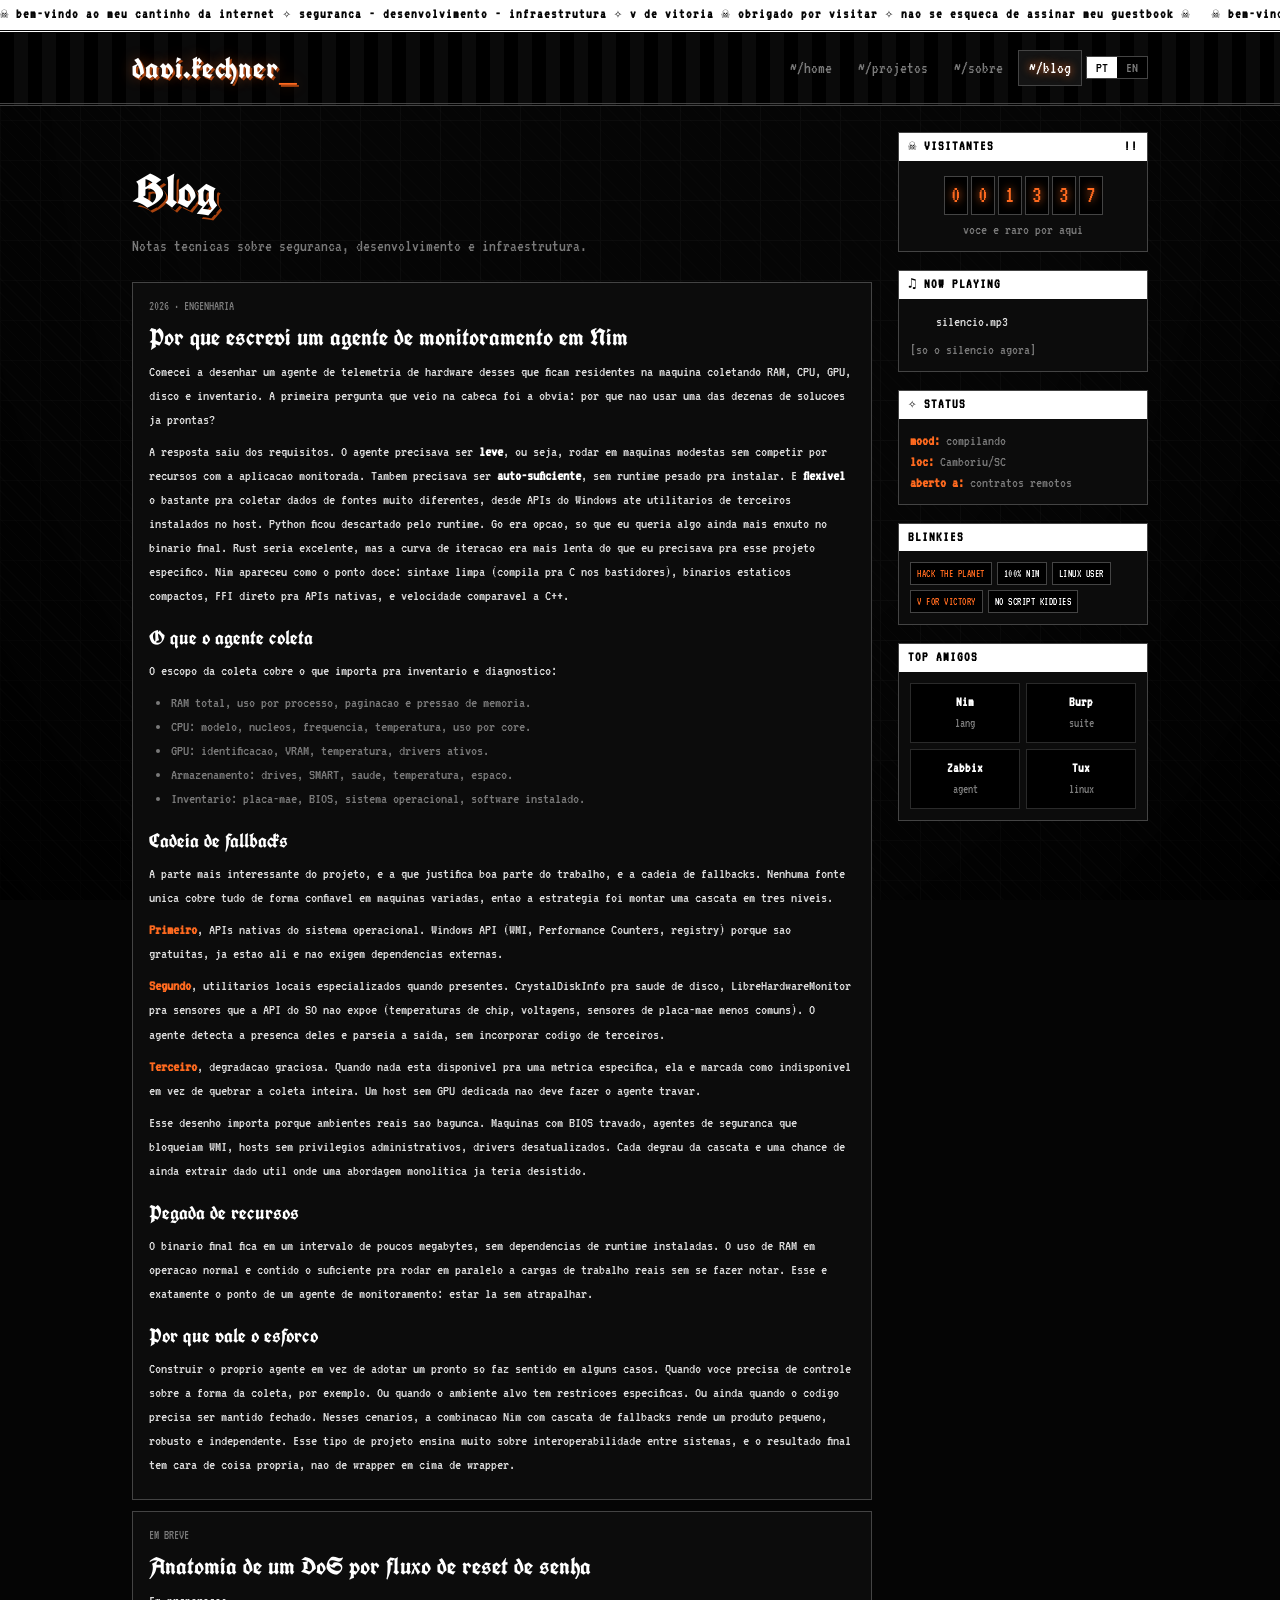
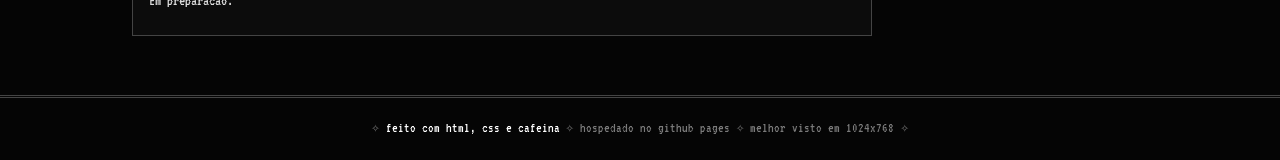
==== blog.html @ 02ca0ab0 "Add files via upload" ====
<!DOCTYPE html>
<html lang="pt-BR">
<head>
<meta charset="UTF-8">
<meta name="viewport" content="width=device-width,initial-scale=1">
<title>blog.html &#x2620; Davi Kechner</title>
<link rel="preconnect" href="https://fonts.googleapis.com">
<link href="https://fonts.googleapis.com/css2?family=UnifrakturCook:wght@700&family=VT323&display=swap" rel="stylesheet">
<link rel="stylesheet" href="style.css">
</head>
<body>
<div class="tickerbar">
  <span class="run" data-lang="pt"><span class="marquee">&#x2620; bem-vindo ao meu cantinho da internet &#x2727; seguranca - desenvolvimento - infraestrutura &#x2727; v de vitoria &#x2620; obrigado por visitar &#x2727; nao se esqueca de assinar meu guestbook &#x2620;&nbsp;&nbsp;&nbsp;&#x2620; bem-vindo ao meu cantinho da internet &#x2727; seguranca - desenvolvimento - infraestrutura &#x2727; v de vitoria &#x2620; obrigado por visitar &#x2727; nao se esqueca de assinar meu guestbook &#x2620;&nbsp;&nbsp;&nbsp;</span></span>
  <span class="run" data-lang="en"><span class="marquee">&#x2620; welcome to my corner of the web &#x2727; security - development - infrastructure &#x2727; v for victory &#x2620; thanks for visiting &#x2727; don't forget to sign my guestbook &#x2620;&nbsp;&nbsp;&nbsp;&#x2620; welcome to my corner of the web &#x2727; security - development - infrastructure &#x2727; v for victory &#x2620; thanks for visiting &#x2727; don't forget to sign my guestbook &#x2620;&nbsp;&nbsp;&nbsp;</span></span>
</div>
<nav>
  <div class="nav-inner">
    <a href="index.html" class="brand" style="text-decoration:none">davi.kechner<span class="blink">_</span></a>
    <div class="nav-links">
      <a href="index.html"><span data-lang="pt" class="show">~/home</span><span data-lang="en">~/home</span></a><a href="projects.html"><span data-lang="pt" class="show">~/projetos</span><span data-lang="en">~/projects</span></a><a href="about.html"><span data-lang="pt" class="show">~/sobre</span><span data-lang="en">~/about</span></a><a href="blog.html"><span data-lang="pt" class="show">~/blog</span><span data-lang="en">~/blog</span></a>
      <div class="lang-toggle">
        <button data-set="pt" class="active">PT</button>
        <button data-set="en">EN</button>
      </div>
    </div>
  </div>
</nav>
<div class="wrap">
  <div class="layout">
    <main>
<section>
  <h2 class="page-title"><span data-lang="pt" class="show">Blog</span><span data-lang="en">Blog</span></h2>
  <p class="page-intro"><span data-lang="pt" class="show">Notas tecnicas sobre seguranca, desenvolvimento e infraestrutura.</span><span data-lang="en">Technical notes on security, development and infrastructure.</span></p>

  <article class="post">
    <div class="date"><span data-lang="pt" class="show">2026 &#xB7; engenharia</span><span data-lang="en">2026 &#xB7; engineering</span></div>
    <h3><span data-lang="pt" class="show">Por que escrevi um agente de monitoramento em Nim</span><span data-lang="en">Why I wrote a monitoring agent in Nim</span></h3>
    <div data-lang="pt" class="show">
      <p>Comecei a desenhar um agente de telemetria de hardware desses que ficam residentes na maquina coletando RAM, CPU, GPU, disco e inventario. A primeira pergunta que veio na cabeca foi a obvia: por que nao usar uma das dezenas de solucoes ja prontas?</p>
      <p>A resposta saiu dos requisitos. O agente precisava ser <b>leve</b>, ou seja, rodar em maquinas modestas sem competir por recursos com a aplicacao monitorada. Tambem precisava ser <b>auto-suficiente</b>, sem runtime pesado pra instalar. E <b>flexivel</b> o bastante pra coletar dados de fontes muito diferentes, desde APIs do Windows ate utilitarios de terceiros instalados no host. Python ficou descartado pelo runtime. Go era opcao, so que eu queria algo ainda mais enxuto no binario final. Rust seria excelente, mas a curva de iteracao era mais lenta do que eu precisava pra esse projeto especifico. Nim apareceu como o ponto doce: sintaxe limpa (compila pra C nos bastidores), binarios estaticos compactos, FFI direto pra APIs nativas, e velocidade comparavel a C++.</p>

      <h4 style="font-family:var(--black);color:#fff;font-size:20px;margin:14px 0 6px">O que o agente coleta</h4>
      <p>O escopo da coleta cobre o que importa pra inventario e diagnostico:</p>
      <ul style="margin:6px 0 10px 22px;color:var(--ink-dim)">
        <li>RAM total, uso por processo, paginacao e pressao de memoria.</li>
        <li>CPU: modelo, nucleos, frequencia, temperatura, uso por core.</li>
        <li>GPU: identificacao, VRAM, temperatura, drivers ativos.</li>
        <li>Armazenamento: drives, SMART, saude, temperatura, espaco.</li>
        <li>Inventario: placa-mae, BIOS, sistema operacional, software instalado.</li>
      </ul>

      <h4 style="font-family:var(--black);color:#fff;font-size:20px;margin:14px 0 6px">Cadeia de fallbacks</h4>
      <p>A parte mais interessante do projeto, e a que justifica boa parte do trabalho, e a cadeia de fallbacks. Nenhuma fonte unica cobre tudo de forma confiavel em maquinas variadas, entao a estrategia foi montar uma cascata em tres niveis.</p>
      <p><b style="color:var(--ember)">Primeiro</b>, APIs nativas do sistema operacional. Windows API (WMI, Performance Counters, registry) porque sao gratuitas, ja estao ali e nao exigem dependencias externas.</p>
      <p><b style="color:var(--ember)">Segundo</b>, utilitarios locais especializados quando presentes. CrystalDiskInfo pra saude de disco, LibreHardwareMonitor pra sensores que a API do SO nao expoe (temperaturas de chip, voltagens, sensores de placa-mae menos comuns). O agente detecta a presenca deles e parseia a saida, sem incorporar codigo de terceiros.</p>
      <p><b style="color:var(--ember)">Terceiro</b>, degradacao graciosa. Quando nada esta disponivel pra uma metrica especifica, ela e marcada como indisponivel em vez de quebrar a coleta inteira. Um host sem GPU dedicada nao deve fazer o agente travar.</p>
      <p>Esse desenho importa porque ambientes reais sao bagunca. Maquinas com BIOS travado, agentes de seguranca que bloqueiam WMI, hosts sem privilegios administrativos, drivers desatualizados. Cada degrau da cascata e uma chance de ainda extrair dado util onde uma abordagem monolitica ja teria desistido.</p>

      <h4 style="font-family:var(--black);color:#fff;font-size:20px;margin:14px 0 6px">Pegada de recursos</h4>
      <p>O binario final fica em um intervalo de poucos megabytes, sem dependencias de runtime instaladas. O uso de RAM em operacao normal e contido o suficiente pra rodar em paralelo a cargas de trabalho reais sem se fazer notar. Esse e exatamente o ponto de um agente de monitoramento: estar la sem atrapalhar.</p>

      <h4 style="font-family:var(--black);color:#fff;font-size:20px;margin:14px 0 6px">Por que vale o esforco</h4>
      <p>Construir o proprio agente em vez de adotar um pronto so faz sentido em alguns casos. Quando voce precisa de controle sobre a forma da coleta, por exemplo. Ou quando o ambiente alvo tem restricoes especificas. Ou ainda quando o codigo precisa ser mantido fechado. Nesses cenarios, a combinacao Nim com cascata de fallbacks rende um produto pequeno, robusto e independente. Esse tipo de projeto ensina muito sobre interoperabilidade entre sistemas, e o resultado final tem cara de coisa propria, nao de wrapper em cima de wrapper.</p>
    </div>
    <div data-lang="en">
      <p>I started designing a hardware telemetry agent, the kind that stays resident on the machine collecting RAM, CPU, GPU, disk and inventory data. The obvious first question came up: why not use one of the dozens of off-the-shelf solutions?</p>
      <p>The answer came from the requirements. The agent had to be <b>lightweight</b>, meaning it should run on modest hardware without competing for resources with the monitored application. It also had to be <b>self-contained</b>, with no heavy runtime to install. And <b>flexible</b> enough to pull data from very different sources, from Windows APIs all the way to third-party utilities installed on the host. Python was out because of the runtime. Go was an option, but I wanted something even leaner in the final binary. Rust would have been excellent, but the iteration curve was slower than I needed for this specific project. Nim hit the sweet spot: clean syntax (it compiles to C under the hood), compact static binaries, direct FFI to native APIs, and speed comparable to C++.</p>

      <h4 style="font-family:var(--black);color:#fff;font-size:20px;margin:14px 0 6px">What the agent collects</h4>
      <p>The collection scope covers what matters for inventory and diagnostics:</p>
      <ul style="margin:6px 0 10px 22px;color:var(--ink-dim)">
        <li>RAM: total, per-process usage, paging and memory pressure.</li>
        <li>CPU: model, cores, frequency, temperature, per-core usage.</li>
        <li>GPU: identification, VRAM, temperature, active drivers.</li>
        <li>Storage: drives, SMART, health, temperature, free space.</li>
        <li>Inventory: motherboard, BIOS, OS, installed software.</li>
      </ul>

      <h4 style="font-family:var(--black);color:#fff;font-size:20px;margin:14px 0 6px">Fallback chain</h4>
      <p>The most interesting part of the project, and what justifies a lot of the work, is the fallback chain. No single source reliably covers everything across varied machines, so the strategy was to build a three-tier cascade.</p>
      <p><b style="color:var(--ember)">First</b>, native OS APIs. Windows API (WMI, Performance Counters, registry) because they're free, already there, and don't require external dependencies.</p>
      <p><b style="color:var(--ember)">Second</b>, specialized local utilities when present. CrystalDiskInfo for disk health, LibreHardwareMonitor for sensor data the OS API doesn't expose (chip temperatures, voltages, less common motherboard sensors). The agent detects their presence and parses their output, without bundling third-party code.</p>
      <p><b style="color:var(--ember)">Third</b>, graceful degradation. When nothing is available for a specific metric, it gets marked as unavailable instead of breaking the whole collection. A host with no dedicated GPU shouldn't lock up the agent.</p>
      <p>This design matters because real environments are messy. Machines with locked BIOS, security agents that block WMI, hosts without admin privileges, outdated drivers. Each step in the cascade is a chance to still extract useful data where a monolithic approach would have already given up.</p>

      <h4 style="font-family:var(--black);color:#fff;font-size:20px;margin:14px 0 6px">Resource footprint</h4>
      <p>The final binary sits in the low single-digit megabytes, with no runtime dependencies installed. RAM usage in normal operation stays low enough to run alongside real workloads without making itself noticed. That's exactly the point of a monitoring agent: being there without getting in the way.</p>

      <h4 style="font-family:var(--black);color:#fff;font-size:20px;margin:14px 0 6px">Why it's worth the effort</h4>
      <p>Writing your own agent instead of adopting a pre-built one only makes sense in a few cases. When you need control over the shape of collection, for instance. Or when the target environment has specific constraints. Or when the code needs to be kept closed. In those cases, the Nim plus fallback-cascade combo yields a small, robust, independent product. This kind of project teaches a lot about cross-system interoperability, and the final result feels like something of your own, not a wrapper on top of a wrapper.</p>
    </div>
  </article>

  <article class="post"><div class="date"><span data-lang="pt" class="show">em breve</span><span data-lang="en">coming soon</span></div>
    <h3><span data-lang="pt" class="show">Anatomia de um DoS por fluxo de reset de senha</span><span data-lang="en">Anatomy of a password-reset flow DoS</span></h3>
    <p><span data-lang="pt" class="show">Em preparacao.</span><span data-lang="en">In preparation.</span></p></article>
</section>
</main>
    
<aside class="sidebar">
  <div class="widget">
    <div class="wt"><span><span data-lang="pt" class="show">&#x2620; visitantes</span><span data-lang="en">&#x2620; visitors</span></span><span>!!</span></div>
    <div class="wb">
      <div class="counter">
        <span>0</span><span>0</span><span>1</span><span>3</span><span>3</span><span>7</span>
      </div>
      <p style="text-align:center"><span data-lang="pt" class="show">voce e raro por aqui</span><span data-lang="en">you are a rare one</span></p>
    </div>
  </div>
  <div class="widget">
    <div class="wt"><span>&#x266B; now playing</span></div>
    <div class="wb">
      <div class="nowplaying">
        <span class="eq"><i></i><i></i><i></i><i></i></span>
        <span>silencio.mp3</span>
      </div>
      <p style="margin-top:6px"><span data-lang="pt" class="show">[so o silencio agora]</span><span data-lang="en">[silence, for now]</span></p>
    </div>
  </div>
  <div class="widget">
    <div class="wt"><span>&#x2727; status</span></div>
    <div class="wb">
      <p><b style="color:#ff6a1f">mood:</b> <span data-lang="pt" class="show">compilando</span><span data-lang="en">compiling</span><br>
      <b style="color:#ff6a1f">loc:</b> Camboriu/SC<br>
      <b style="color:#ff6a1f"><span data-lang="pt" class="show">aberto a</span><span data-lang="en">open to</span>:</b> <span data-lang="pt" class="show">contratos remotos</span><span data-lang="en">remote contracts</span></p>
    </div>
  </div>
  <div class="widget">
    <div class="wt"><span>blinkies</span></div>
    <div class="wb">
      <div class="blinkies">
        <span class="blinkie on">hack the planet</span>
        <span class="blinkie">100% nim</span>
        <span class="blinkie">linux user</span>
        <span class="blinkie on">v for victory</span>
        <span class="blinkie">no script kiddies</span>
      </div>
    </div>
  </div>
  <div class="widget">
    <div class="wt"><span><span data-lang="pt" class="show">top amigos</span><span data-lang="en">top friends</span></span></div>
    <div class="wb">
      <div class="friends">
        <div class="friend"><b>Nim</b>lang</div>
        <div class="friend"><b>Burp</b>suite</div>
        <div class="friend"><b>Zabbix</b>agent</div>
        <div class="friend"><b>Tux</b>linux</div>
      </div>
    </div>
  </div>
</aside>

  </div>
</div>
<footer>
  <div class="wrap">
    <span data-lang="pt" class="show">&#x2727; <span class="glitter">feito com html, css e cafeina</span> &#x2727; hospedado no github pages &#x2727; melhor visto em 1024x768 &#x2727;</span>
    <span data-lang="en">&#x2727; <span class="glitter">built with html, css and caffeine</span> &#x2727; hosted on github pages &#x2727; best viewed in 1024x768 &#x2727;</span>
  </div>
</footer>
<script src="app.js"></script>
</body>
</html>
---- style.css ----
/* ===== Davi Kechner — TERMINAL // Gothic Y2K MySpace ===== */
:root{
  --bg:#050505;
  --bg-panel:#0c0c0c;
  --bg-elev:#141414;
  --line:#2a2a2a;
  --line-bright:#444;
  --ink:#dcdcdc;
  --ink-dim:#7a7a7a;
  --white:#ffffff;
  --ember:#ff6a1f;
  --ember-dim:#a8430f;
  --mono:'VT323','DejaVu Sans Mono',ui-monospace,monospace;
  --black:'UnifrakturCook','Times New Roman',serif;
  --maxw:1060px;
}
*{margin:0;padding:0;box-sizing:border-box}
html{scroll-behavior:smooth}
body{
  background:var(--bg);color:var(--ink);
  font-family:var(--mono);font-size:19px;line-height:1.55;
}
body::before{
  content:"";position:fixed;inset:0;pointer-events:none;z-index:0;
  background-image:
    linear-gradient(var(--line) 1px,transparent 1px),
    linear-gradient(90deg,var(--line) 1px,transparent 1px);
  background-size:40px 40px;opacity:.22;
}
body::after{
  content:"";position:fixed;inset:0;pointer-events:none;z-index:0;
  background:
    repeating-linear-gradient(45deg,transparent 0 9px,rgba(255,255,255,.012) 9px 10px),
    radial-gradient(ellipse at 50% 0%,transparent 55%,rgba(0,0,0,.85) 100%);
}
.wrap{max-width:var(--maxw);margin:0 auto;padding:0 22px;position:relative;z-index:1}
a{color:var(--white);text-decoration:underline;text-underline-offset:3px}
a:hover{color:var(--ember);text-shadow:0 0 8px var(--ember-dim)}

.tickerbar{
  background:var(--white);color:var(--bg);font-size:14px;
  overflow:hidden;white-space:nowrap;border-bottom:3px double var(--bg);
  position:relative;z-index:60;padding:4px 0;
}
.tickerbar .run{display:none}
.tickerbar .run.show{display:block;font-weight:bold;letter-spacing:1px}
.tickerbar .run.show .marquee{
  display:inline-block;animation:scroll 50s linear infinite;will-change:transform;
}
@keyframes scroll{from{transform:translateX(0)}to{transform:translateX(-50%)}}

nav{
  border-bottom:3px double var(--line-bright);
  background:repeating-linear-gradient(90deg,#000 0 14px,#0a0a0a 14px 28px);
  position:sticky;top:0;z-index:50;
}
.nav-inner{
  max-width:var(--maxw);margin:0 auto;padding:12px 22px;
  display:flex;align-items:center;justify-content:space-between;gap:14px;flex-wrap:wrap;
}
.brand{
  font-family:var(--black);font-size:30px;color:var(--white);
  text-shadow:2px 2px 0 var(--ember-dim),0 0 14px rgba(255,106,31,.4);letter-spacing:1px;
}
.brand .blink{animation:blink 1s steps(1) infinite;color:var(--ember)}
@keyframes blink{50%{opacity:0}}
.nav-links{display:flex;gap:4px;flex-wrap:wrap;align-items:center}
.nav-links a{
  color:var(--ink-dim);padding:4px 10px;font-size:17px;text-decoration:none;
  border:1px solid transparent;
}
.nav-links a:hover,.nav-links a.active{
  color:var(--white);border:1px solid var(--line-bright);
  background:var(--bg-elev);text-shadow:0 0 8px var(--ember);
}
.lang-toggle{display:flex;border:1px solid var(--line-bright)}
.lang-toggle button{
  background:#000;border:none;color:var(--ink-dim);font-family:var(--mono);
  font-size:15px;padding:3px 9px;cursor:pointer;
}
.lang-toggle button.active{background:var(--white);color:#000}

.layout{display:grid;grid-template-columns:1fr 250px;gap:26px;padding-top:26px}
.sidebar{display:flex;flex-direction:column;gap:18px}
.widget{border:1px solid var(--line-bright);background:var(--bg-panel)}
.widget .wt{
  background:var(--white);color:#000;font-weight:bold;font-size:14px;
  padding:3px 9px;letter-spacing:1px;text-transform:uppercase;
  display:flex;justify-content:space-between;
}
.widget .wb{padding:11px}
.widget .wb p{font-size:15px;color:var(--ink-dim);line-height:1.4}
.counter{display:flex;gap:3px;justify-content:center;margin:4px 0}
.counter span{
  background:#000;color:var(--ember);border:1px solid var(--line-bright);
  font-family:var(--mono);font-size:24px;width:24px;text-align:center;
  text-shadow:0 0 8px var(--ember);
}
.nowplaying{display:flex;align-items:center;gap:8px;font-size:15px}
.eq{display:flex;gap:2px;align-items:flex-end;height:16px}
.eq i{width:3px;background:var(--ember);animation:eq .9s ease-in-out infinite}
.eq i:nth-child(2){animation-delay:.2s}.eq i:nth-child(3){animation-delay:.4s}
.eq i:nth-child(4){animation-delay:.1s}
@keyframes eq{0%,100%{height:4px}50%{height:16px}}
.blinkies{display:flex;flex-wrap:wrap;gap:5px}
.blinkie{
  font-size:11px;padding:2px 6px;border:1px solid var(--line-bright);
  background:#000;color:var(--white);text-transform:uppercase;letter-spacing:.5px;
}
.blinkie.on{animation:blink 1.3s steps(1) infinite;color:var(--ember)}
.friends{display:grid;grid-template-columns:1fr 1fr;gap:6px}
.friend{
  border:1px solid var(--line);text-align:center;padding:8px 4px;font-size:13px;
  color:var(--ink-dim);background:#000;
}
.friend b{display:block;color:var(--white);font-size:14px}

.hero{padding:22px 0 8px}
.term-card{border:1px solid var(--line-bright);background:var(--bg-panel)}
.term-bar{
  background:var(--white);color:#000;padding:5px 11px;display:flex;
  align-items:center;gap:6px;font-size:14px;font-weight:bold;
}
.dot{width:11px;height:11px;border:1px solid #000}
.dot.r{background:#000}.dot.y{background:#888}.dot.g{background:#fff}
.term-title{margin-left:6px}
.term-body{padding:22px}
.term-line .pr{color:var(--ember)}
.term-line .pth{color:var(--white)}
.hero h1{
  font-family:var(--black);color:var(--white);font-size:54px;line-height:1.12;
  margin:8px 0 10px;text-shadow:0 0 18px var(--ember-dim);
}
.hero .sub{
  color:var(--ember);font-size:21px;margin-bottom:12px;
  text-shadow:0 0 10px var(--ember-dim);
}
.hero p.bio{color:var(--ink-dim);max-width:58ch;margin-bottom:16px;font-size:17px}
.cta-row{display:flex;gap:10px;flex-wrap:wrap}
.btn{
  font-family:var(--mono);font-size:17px;padding:6px 16px;cursor:pointer;
  border:1px solid var(--white);color:var(--white);background:#000;text-decoration:none;
}
.btn:hover{background:var(--white);color:#000;box-shadow:0 0 14px var(--ember)}
.btn.ghost{border-color:var(--line-bright);color:var(--ink-dim)}
.btn.ghost:hover{background:var(--ember);color:#000;border-color:var(--ember)}

section{padding:24px 0}
.sec-head{
  font-family:var(--black);font-size:26px;color:var(--white);margin-bottom:16px;
  border-bottom:3px double var(--line-bright);padding-bottom:5px;
  text-shadow:2px 2px 0 var(--ember-dim);
}
.sec-head::before{content:"\2727 ";color:var(--ember)}
h2.page-title{
  font-family:var(--black);color:var(--white);font-size:46px;margin-bottom:6px;
  text-shadow:3px 3px 0 #000,5px 5px 0 var(--ember-dim);
}
.page-intro{color:var(--ink-dim);margin-bottom:22px;max-width:66ch;font-size:17px}

.grid{display:grid;gap:14px}
.grid.cols-2{grid-template-columns:repeat(2,1fr)}
.grid.cols-3{grid-template-columns:repeat(3,1fr)}
.card{
  border:1px solid var(--line-bright);background:var(--bg-panel);padding:16px;
  position:relative;
}
.card::before{
  content:"\2727";position:absolute;top:-9px;left:-9px;color:var(--white);
  background:#000;font-size:14px;padding:0 3px;
}
.card:hover{border-color:var(--ember);box-shadow:0 0 0 1px var(--ember),0 0 18px rgba(255,106,31,.25)}
.card h3{font-family:var(--black);color:var(--white);font-size:23px;margin-bottom:2px}
.card .meta{color:var(--ember);font-size:14px;margin-bottom:7px}
.card p{color:var(--ink-dim);font-size:15.5px}
.tag-row{display:flex;flex-wrap:wrap;gap:5px;margin-top:11px}
.tag{font-size:13px;color:#000;background:var(--white);padding:1px 7px;border:1px solid #000}

.skill-block{margin-bottom:9px;font-size:16px}
.skill-block .k{color:var(--ember)}
.skill-block .k::after{content:" \00BB ";color:var(--ink-dim)}

.tl-item{
  border-left:3px double var(--line-bright);padding:0 0 16px 16px;position:relative;
}
.tl-item::before{
  content:"\2620";position:absolute;left:-11px;top:0;color:var(--ember);
  background:#000;font-size:16px;
}
.tl-item h3{font-family:var(--black);color:var(--white);font-size:21px}
.tl-item .when{color:var(--ember);font-size:15px;margin-bottom:3px}

.post{
  border:1px solid var(--line-bright);background:var(--bg-panel);
  padding:14px 16px;margin-bottom:11px;
}
.post:hover{border-color:var(--ember)}
.post .date{color:var(--ink-dim);font-size:13px;text-transform:uppercase}
.post h3{font-family:var(--black);color:var(--white);font-size:24px;margin:2px 0 4px}
.post p{color:var(--ink-dim);font-size:15.5px}

.contact-grid{display:grid;grid-template-columns:repeat(2,1fr);gap:10px}
.contact-item{border:1px solid var(--line-bright);padding:12px 14px;background:var(--bg-panel)}
.contact-item .lbl{color:var(--ink-dim);font-size:13px;text-transform:uppercase}
.contact-item .val{color:var(--ember);font-size:16px;word-break:break-all}

.ph{color:#000;background:var(--ember);padding:0 5px;font-size:.95em}
.note{
  border:1px dashed var(--ember);background:rgba(255,106,31,.06);
  padding:12px 14px;font-size:15px;color:var(--ink);margin:16px 0;
}
.note b{color:var(--ember)}
footer{
  border-top:3px double var(--line-bright);padding:20px 0;margin-top:24px;
  color:var(--ink-dim);font-size:14px;text-align:center;
}
footer .glitter{color:var(--white)}
[data-lang]{display:none}
[data-lang].show{display:revert}

@media(max-width:860px){
  .layout{grid-template-columns:1fr}
  .grid.cols-2,.grid.cols-3,.contact-grid{grid-template-columns:1fr}
  .hero h1{font-size:38px}
  h2.page-title{font-size:32px}
}

/* closed-source badge: looks like a button, communicates state on hover */
.btn.closed-src{
  cursor:help;position:relative;
  border-color:var(--ember);color:var(--ember);
  user-select:none;
}
.btn.closed-src:hover{
  background:var(--ember);color:#000;box-shadow:0 0 14px var(--ember-dim);
}
.btn.closed-src::after{
  content:attr(title);
  position:absolute;left:50%;bottom:calc(100% + 8px);transform:translateX(-50%);
  background:#000;color:var(--ember);border:1px solid var(--ember);
  padding:5px 9px;font-size:13px;white-space:nowrap;
  opacity:0;pointer-events:none;transition:opacity .15s;z-index:5;
}
.btn.closed-src:hover::after{opacity:1}

/* blog: long-form article styling */
article.post h4{margin-top:14px}
article.post p{margin-bottom:8px;color:var(--ink)}
article.post ul, article.post ol{font-size:15.5px}
article.post b{color:#fff}
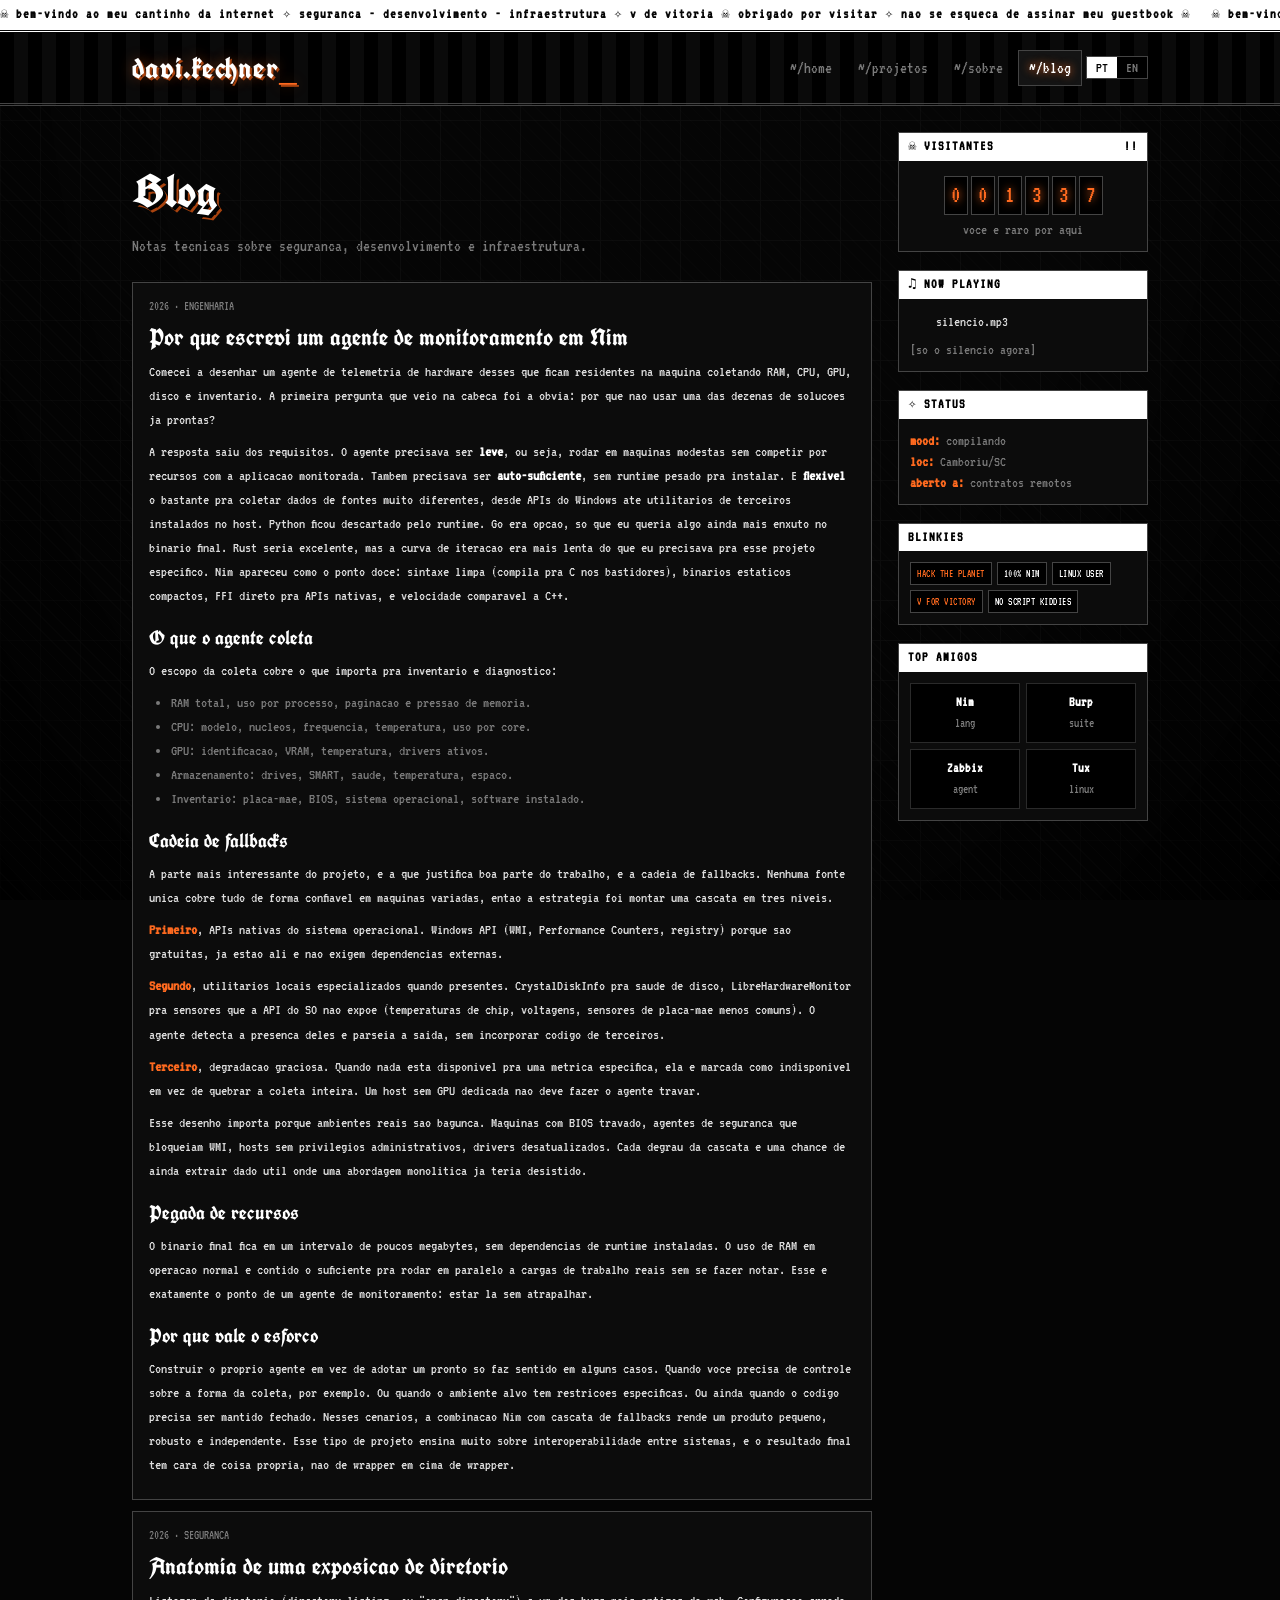
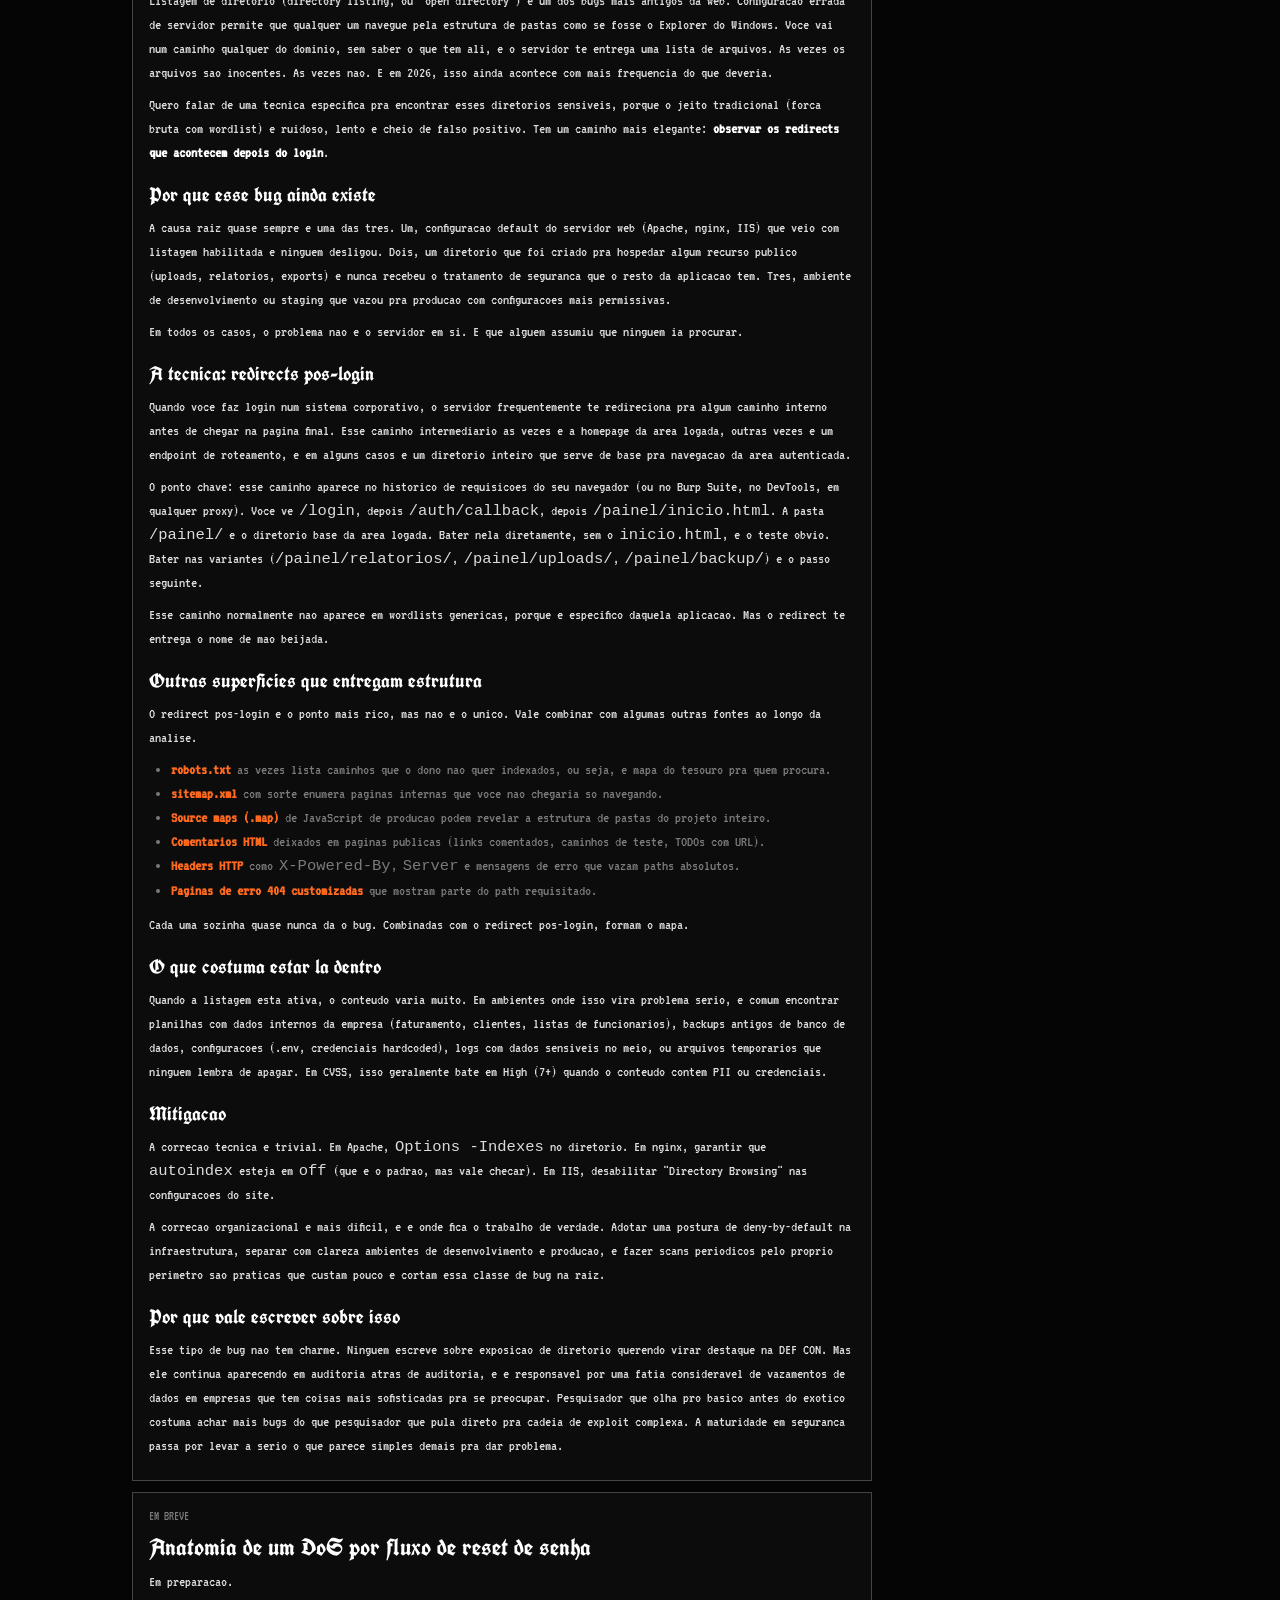
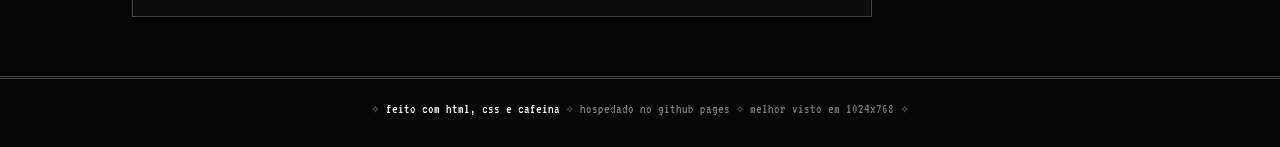
==== commit a04dc620: "Add files via upload" ====
--- a/blog.html
+++ b/blog.html
@@ -91,6 +91,81 @@
     </div>
   </article>
 
+  <article class="post">
+    <div class="date"><span data-lang="pt" class="show">2026 &#xB7; seguranca</span><span data-lang="en">2026 &#xB7; security</span></div>
+    <h3><span data-lang="pt" class="show">Anatomia de uma exposicao de diretorio</span><span data-lang="en">Anatomy of a directory exposure</span></h3>
+    <div data-lang="pt" class="show">
+      <p>Listagem de diretorio (directory listing, ou "open directory") e um dos bugs mais antigos da web. Configuracao errada de servidor permite que qualquer um navegue pela estrutura de pastas como se fosse o Explorer do Windows. Voce vai num caminho qualquer do dominio, sem saber o que tem ali, e o servidor te entrega uma lista de arquivos. As vezes os arquivos sao inocentes. As vezes nao. E em 2026, isso ainda acontece com mais frequencia do que deveria.</p>
+      <p>Quero falar de uma tecnica especifica pra encontrar esses diretorios sensiveis, porque o jeito tradicional (forca bruta com wordlist) e ruidoso, lento e cheio de falso positivo. Tem um caminho mais elegante: <b>observar os redirects que acontecem depois do login</b>.</p>
+
+      <h4 style="font-family:var(--black);color:#fff;font-size:20px;margin:14px 0 6px">Por que esse bug ainda existe</h4>
+      <p>A causa raiz quase sempre e uma das tres. Um, configuracao default do servidor web (Apache, nginx, IIS) que veio com listagem habilitada e ninguem desligou. Dois, um diretorio que foi criado pra hospedar algum recurso publico (uploads, relatorios, exports) e nunca recebeu o tratamento de seguranca que o resto da aplicacao tem. Tres, ambiente de desenvolvimento ou staging que vazou pra producao com configuracoes mais permissivas.</p>
+      <p>Em todos os casos, o problema nao e o servidor em si. E que alguem assumiu que ninguem ia procurar.</p>
+
+      <h4 style="font-family:var(--black);color:#fff;font-size:20px;margin:14px 0 6px">A tecnica: redirects pos-login</h4>
+      <p>Quando voce faz login num sistema corporativo, o servidor frequentemente te redireciona pra algum caminho interno antes de chegar na pagina final. Esse caminho intermediario as vezes e a homepage da area logada, outras vezes e um endpoint de roteamento, e em alguns casos e um diretorio inteiro que serve de base pra navegacao da area autenticada.</p>
+      <p>O ponto chave: esse caminho aparece no historico de requisicoes do seu navegador (ou no Burp Suite, no DevTools, em qualquer proxy). Voce ve <code>/login</code>, depois <code>/auth/callback</code>, depois <code>/painel/inicio.html</code>. A pasta <code>/painel/</code> e o diretorio base da area logada. Bater nela diretamente, sem o <code>inicio.html</code>, e o teste obvio. Bater nas variantes (<code>/painel/relatorios/</code>, <code>/painel/uploads/</code>, <code>/painel/backup/</code>) e o passo seguinte.</p>
+      <p>Esse caminho normalmente nao aparece em wordlists genericas, porque e especifico daquela aplicacao. Mas o redirect te entrega o nome de mao beijada.</p>
+
+      <h4 style="font-family:var(--black);color:#fff;font-size:20px;margin:14px 0 6px">Outras superficies que entregam estrutura</h4>
+      <p>O redirect pos-login e o ponto mais rico, mas nao e o unico. Vale combinar com algumas outras fontes ao longo da analise.</p>
+      <ul style="margin:6px 0 10px 22px;color:var(--ink-dim)">
+        <li><b style="color:var(--ember)">robots.txt</b> as vezes lista caminhos que o dono nao quer indexados, ou seja, e mapa do tesouro pra quem procura.</li>
+        <li><b style="color:var(--ember)">sitemap.xml</b> com sorte enumera paginas internas que voce nao chegaria so navegando.</li>
+        <li><b style="color:var(--ember)">Source maps (.map)</b> de JavaScript de producao podem revelar a estrutura de pastas do projeto inteiro.</li>
+        <li><b style="color:var(--ember)">Comentarios HTML</b> deixados em paginas publicas (links comentados, caminhos de teste, TODOs com URL).</li>
+        <li><b style="color:var(--ember)">Headers HTTP</b> como <code>X-Powered-By</code>, <code>Server</code> e mensagens de erro que vazam paths absolutos.</li>
+        <li><b style="color:var(--ember)">Paginas de erro 404 customizadas</b> que mostram parte do path requisitado.</li>
+      </ul>
+      <p>Cada uma sozinha quase nunca da o bug. Combinadas com o redirect pos-login, formam o mapa.</p>
+
+      <h4 style="font-family:var(--black);color:#fff;font-size:20px;margin:14px 0 6px">O que costuma estar la dentro</h4>
+      <p>Quando a listagem esta ativa, o conteudo varia muito. Em ambientes onde isso vira problema serio, e comum encontrar planilhas com dados internos da empresa (faturamento, clientes, listas de funcionarios), backups antigos de banco de dados, configuracoes (.env, credenciais hardcoded), logs com dados sensiveis no meio, ou arquivos temporarios que ninguem lembra de apagar. Em CVSS, isso geralmente bate em High (7+) quando o conteudo contem PII ou credenciais.</p>
+
+      <h4 style="font-family:var(--black);color:#fff;font-size:20px;margin:14px 0 6px">Mitigacao</h4>
+      <p>A correcao tecnica e trivial. Em Apache, <code>Options -Indexes</code> no diretorio. Em nginx, garantir que <code>autoindex</code> esteja em <code>off</code> (que e o padrao, mas vale checar). Em IIS, desabilitar "Directory Browsing" nas configuracoes do site.</p>
+      <p>A correcao organizacional e mais dificil, e e onde fica o trabalho de verdade. Adotar uma postura de deny-by-default na infraestrutura, separar com clareza ambientes de desenvolvimento e producao, e fazer scans periodicos pelo proprio perimetro sao praticas que custam pouco e cortam essa classe de bug na raiz.</p>
+
+      <h4 style="font-family:var(--black);color:#fff;font-size:20px;margin:14px 0 6px">Por que vale escrever sobre isso</h4>
+      <p>Esse tipo de bug nao tem charme. Ninguem escreve sobre exposicao de diretorio querendo virar destaque na DEF CON. Mas ele continua aparecendo em auditoria atras de auditoria, e e responsavel por uma fatia consideravel de vazamentos de dados em empresas que tem coisas mais sofisticadas pra se preocupar. Pesquisador que olha pro basico antes do exotico costuma achar mais bugs do que pesquisador que pula direto pra cadeia de exploit complexa. A maturidade em seguranca passa por levar a serio o que parece simples demais pra dar problema.</p>
+    </div>
+    <div data-lang="en">
+      <p>Directory listing (or "open directory") is one of the oldest bugs on the web. A server misconfiguration lets anyone browse the folder structure like Windows Explorer. You go to any path on the domain without knowing what's there, and the server hands you a file list. Sometimes the files are harmless. Sometimes they aren't. And in 2026, this still happens more often than it should.</p>
+      <p>I want to talk about a specific technique for finding sensitive directories, because the traditional approach (brute-force with wordlists) is noisy, slow, and full of false positives. There's a more elegant path: <b>observe the redirects that happen after login</b>.</p>
+
+      <h4 style="font-family:var(--black);color:#fff;font-size:20px;margin:14px 0 6px">Why this bug still exists</h4>
+      <p>The root cause is almost always one of three. One, default web server configuration (Apache, nginx, IIS) that shipped with listing enabled and nobody turned it off. Two, a directory created to host some public resource (uploads, reports, exports) that never got the security treatment the rest of the application has. Three, a development or staging environment that leaked into production with more permissive settings.</p>
+      <p>In every case, the problem isn't the server itself. It's that someone assumed nobody would look.</p>
+
+      <h4 style="font-family:var(--black);color:#fff;font-size:20px;margin:14px 0 6px">The technique: post-login redirects</h4>
+      <p>When you log into a corporate system, the server often redirects you through some internal path before reaching the final page. That intermediate path is sometimes the landing page of the logged area, sometimes a routing endpoint, and in some cases an entire directory that serves as the base for navigation in the authenticated area.</p>
+      <p>The key point: that path shows up in your browser's request history (or in Burp Suite, DevTools, any proxy). You see <code>/login</code>, then <code>/auth/callback</code>, then <code>/dashboard/home.html</code>. The <code>/dashboard/</code> folder is the base directory of the logged area. Hitting it directly, without the <code>home.html</code>, is the obvious test. Hitting the variants (<code>/dashboard/reports/</code>, <code>/dashboard/uploads/</code>, <code>/dashboard/backup/</code>) is the next step.</p>
+      <p>That path usually doesn't appear in generic wordlists because it's specific to that application. But the redirect hands you the name on a silver platter.</p>
+
+      <h4 style="font-family:var(--black);color:#fff;font-size:20px;margin:14px 0 6px">Other surfaces that leak structure</h4>
+      <p>The post-login redirect is the richest source, but not the only one. It pays to combine it with a few other inputs throughout the analysis.</p>
+      <ul style="margin:6px 0 10px 22px;color:var(--ink-dim)">
+        <li><b style="color:var(--ember)">robots.txt</b> sometimes lists paths the owner doesn't want indexed, which is basically a treasure map for someone looking.</li>
+        <li><b style="color:var(--ember)">sitemap.xml</b> with luck enumerates internal pages you wouldn't reach by just browsing.</li>
+        <li><b style="color:var(--ember)">Source maps (.map)</b> for production JavaScript can reveal the project's entire folder structure.</li>
+        <li><b style="color:var(--ember)">HTML comments</b> left on public pages (commented-out links, test paths, TODOs with URLs).</li>
+        <li><b style="color:var(--ember)">HTTP headers</b> like <code>X-Powered-By</code>, <code>Server</code>, and error messages that leak absolute paths.</li>
+        <li><b style="color:var(--ember)">Custom 404 error pages</b> that echo back part of the requested path.</li>
+      </ul>
+      <p>Each one alone rarely gives you the bug. Combined with the post-login redirect, they form the map.</p>
+
+      <h4 style="font-family:var(--black);color:#fff;font-size:20px;margin:14px 0 6px">What's usually in there</h4>
+      <p>When listing is active, content varies a lot. In environments where this becomes a serious issue, it's common to find spreadsheets with internal company data (revenue, customers, employee lists), old database backups, configurations (.env, hardcoded credentials), logs with sensitive data mixed in, or temporary files nobody remembers deleting. On CVSS, this usually scores High (7+) when the content contains PII or credentials.</p>
+
+      <h4 style="font-family:var(--black);color:#fff;font-size:20px;margin:14px 0 6px">Mitigation</h4>
+      <p>The technical fix is trivial. In Apache, <code>Options -Indexes</code> on the directory. In nginx, make sure <code>autoindex</code> is set to <code>off</code> (which is the default, but worth checking). In IIS, disable "Directory Browsing" in the site settings.</p>
+      <p>The organizational fix is harder, and that's where the real work lies. Adopting a deny-by-default posture across the infrastructure, separating development and production environments cleanly, and running periodic scans against your own perimeter are practices that cost little and cut this class of bug at the root.</p>
+
+      <h4 style="font-family:var(--black);color:#fff;font-size:20px;margin:14px 0 6px">Why it's worth writing about</h4>
+      <p>This kind of bug has no charm. Nobody writes about directory exposure hoping to land a DEF CON spotlight. But it keeps showing up in audit after audit, and it's responsible for a meaningful slice of data leaks at companies that have far more sophisticated things to worry about. A researcher who looks at the basics before the exotic tends to find more bugs than one who jumps straight to complex exploit chains. Maturity in security goes through taking seriously what looks too simple to cause trouble.</p>
+    </div>
+  </article>
+
   <article class="post"><div class="date"><span data-lang="pt" class="show">em breve</span><span data-lang="en">coming soon</span></div>
     <h3><span data-lang="pt" class="show">Anatomia de um DoS por fluxo de reset de senha</span><span data-lang="en">Anatomy of a password-reset flow DoS</span></h3>
     <p><span data-lang="pt" class="show">Em preparacao.</span><span data-lang="en">In preparation.</span></p></article>
